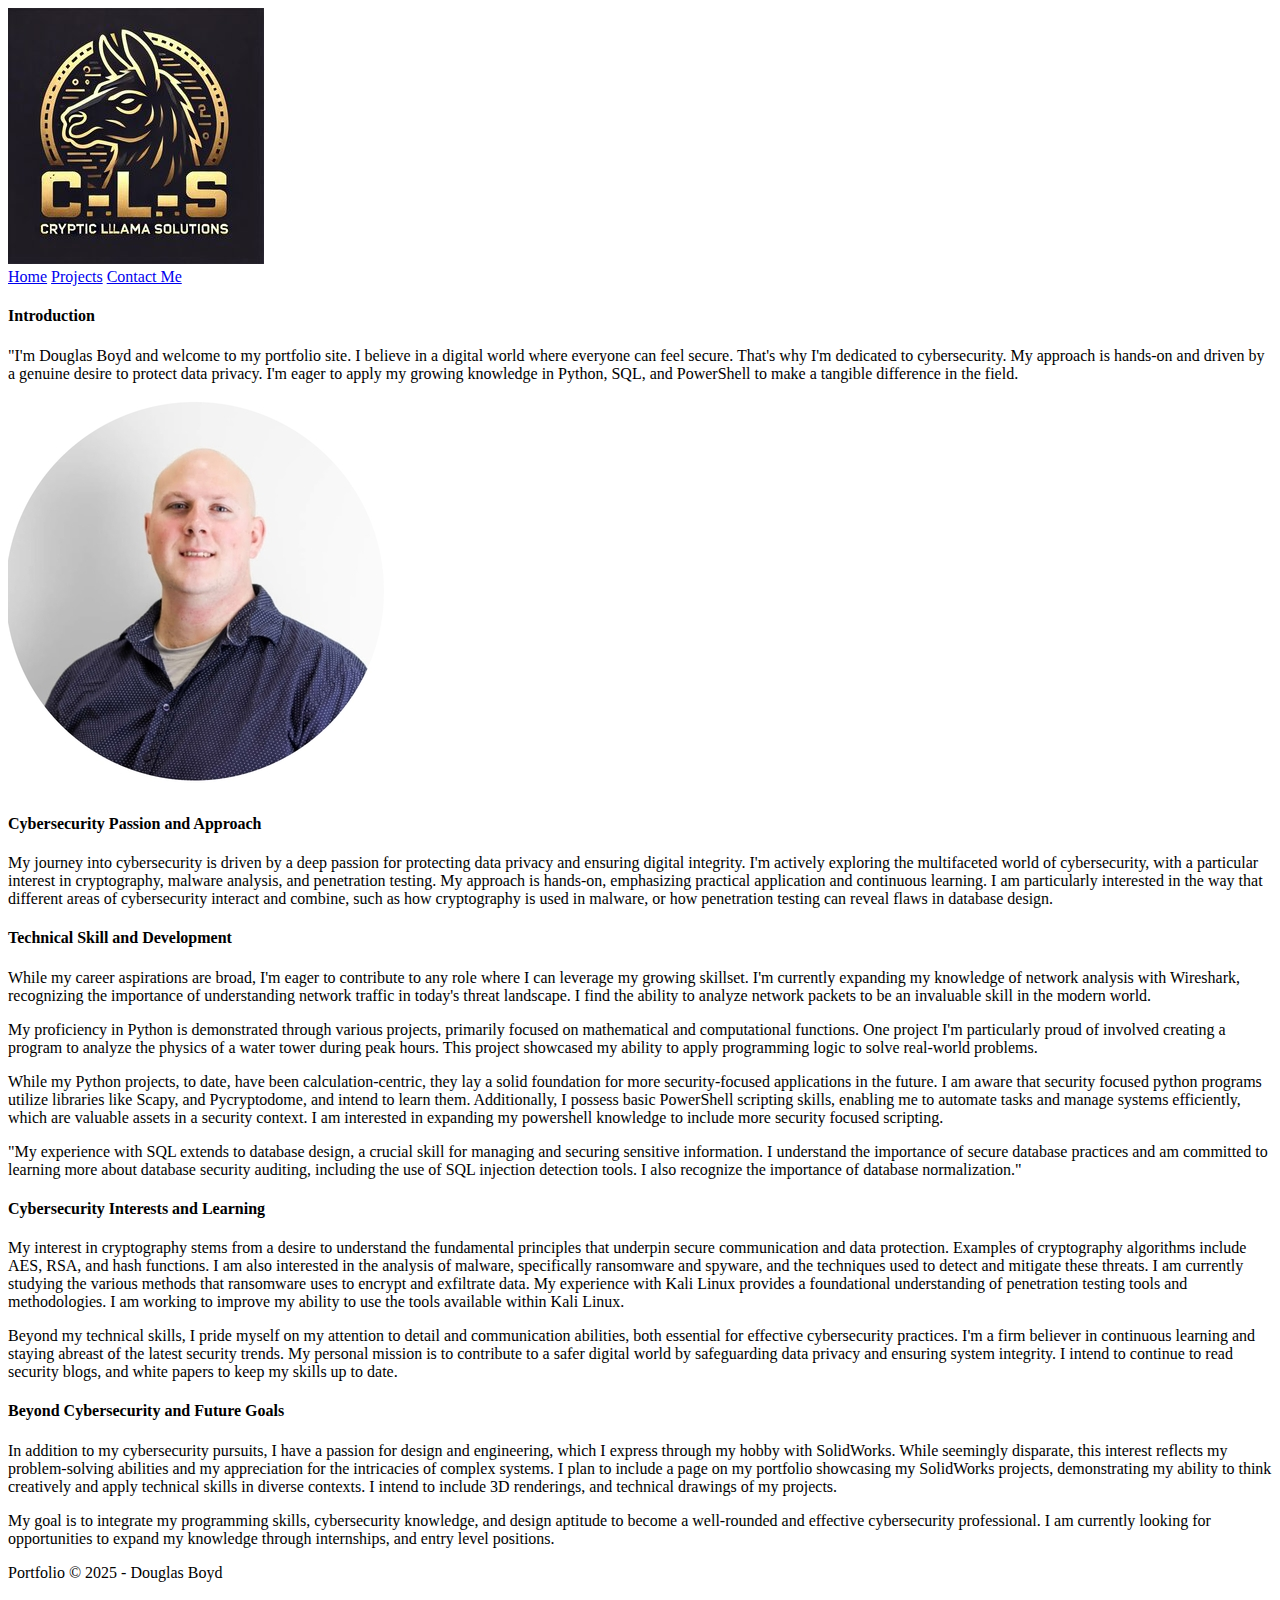
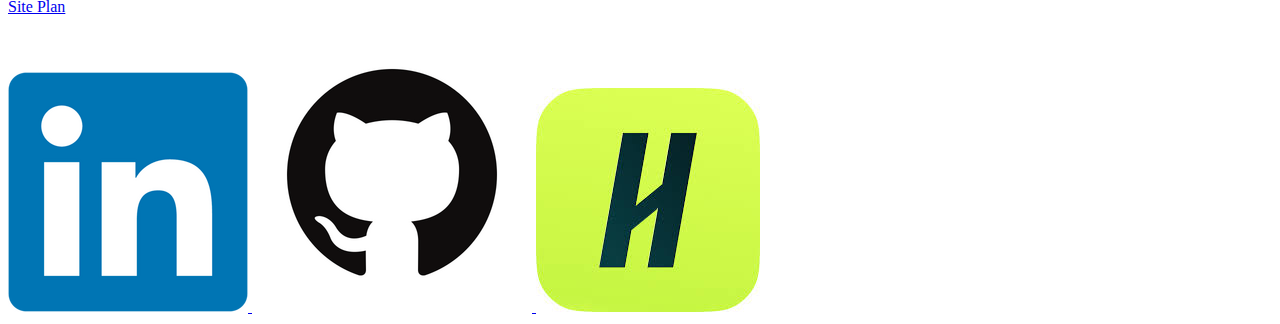
==== portfolio/index.html @ f450b002 "created html files for my home page and children pages of my personal site." ====
<!DOCTYPE html>
<html lang="en">
    <head>
        <meta charset="UTF-8">
        <meta name="viewport" content="width=device-width, initial-scale=1.0">
        <title>Portfolio Home</title>
        <link rel="icon" href = "styles/favicon.ico">
        <link rel="stylesheet" href="styles/style.css">
    </head>
    <body>
        
        <div>
            <div>
                <header>
                    <a href="index.html">
                        <img src = "images/Llama_logo.jpg" alt="portfolio logo">
                    </a>
                    <nav>
                        <a href="index.html">Home</a>
                        <a href="projects.html">Projects</a>
                        <a href="Contactme.html">Contact Me</a>
                    </nav>
                </header>
            </div>


            <main>
                <div>
                    <h4>Introduction</h4>
                    <p>
                        <span>"I'm Douglas Boyd and welcome to my portfolio site. I believe in a digital world where everyone can feel secure. That's 
                        why I'm dedicated to cybersecurity. My approach is hands-on and driven by a genuine desire to protect data privacy. 
                        I'm eager to apply my growing knowledge in Python, SQL, and PowerShell to make a tangible difference in the field.
                        </span>
                    </p>

                    <p>
                        <img src ="images/Me.jpg" alt ="Me">
                    </p>

                    <h4>Cybersecurity Passion and Approach</h4>
                    <p>
                        <span>
                        My journey into cybersecurity is driven by a deep passion for protecting data privacy and ensuring digital integrity. 
                        I'm actively exploring the multifaceted world of cybersecurity, with a particular interest in cryptography, malware analysis, 
                        and penetration testing. My approach is hands-on, emphasizing practical application and continuous learning. I am particularly 
                        interested in the way that different areas of cybersecurity interact and combine, such as how cryptography is used in malware, or 
                        how penetration testing can reveal flaws in database design.
                        </span>
                    </p>

                    <h4>Technical Skill and Development</h4>
                    <p>
                        <span>
                        While my career aspirations are broad, I'm eager to contribute to any role where I can leverage my growing skillset. 
                        I'm currently expanding my knowledge of network analysis with Wireshark, recognizing the importance of understanding network 
                        traffic in today's threat landscape. I find the ability to analyze network packets to be an invaluable skill in the modern world.
                        </span>
                    </p>
                    <p>
                        <span>
                        My proficiency in Python is demonstrated through various projects, primarily focused on mathematical and computational functions. 
                        One project I'm particularly proud of involved creating a program to analyze the physics of a water tower during peak hours. This
                        project showcased my ability to apply programming logic to solve real-world problems.
                        </span>
                    </p>
                    <p>
                        <span>
                        While my Python projects, to date, have been calculation-centric, they lay a solid foundation for more security-focused applications
                        in the future. I am aware that security focused python programs utilize libraries like Scapy, and Pycryptodome, and intend to learn them.
                            Additionally, I possess basic PowerShell scripting skills, enabling me to automate tasks and manage systems efficiently, which are valuable 
                            assets in a security context. I am interested in expanding my powershell knowledge to include more security focused scripting.
                        </span>
                    </p>
                    <p>
                        <span>
                        "My experience with SQL extends to database design, a crucial skill for managing and securing sensitive information. I understand the
                        importance of secure database practices and am committed to learning more about database security auditing, including the use of SQL 
                        injection detection tools. I also recognize the importance of database normalization."
                        </span>
                    </p>

                    <h4>Cybersecurity Interests and Learning</h4>
                    <p>
                        <span>
                        My interest in cryptography stems from a desire to understand the fundamental principles that underpin secure communication and data
                        protection. Examples of cryptography algorithms include AES, RSA, and hash functions. I am also interested in the analysis of malware, 
                        specifically ransomware and spyware, and the techniques used to detect and mitigate these threats. I am currently studying the various 
                        methods that ransomware uses to encrypt and exfiltrate data. My experience with Kali Linux provides a foundational understanding of 
                        penetration testing tools and methodologies. I am working to improve my ability to use the tools available within Kali Linux.
                        </span>
                    </p>
                    <p>
                        <span>
                        Beyond my technical skills, I pride myself on my attention to detail and communication abilities, both essential for effective 
                        cybersecurity practices. I'm a firm believer in continuous learning and staying abreast of the latest security trends. My personal
                        mission is to contribute to a safer digital world by safeguarding data privacy and ensuring system integrity. I intend to continue 
                        to read security blogs, and white papers to keep my skills up to date.
                        </span>
                    </p>

                    <h4>Beyond Cybersecurity and Future Goals</h4>
                    <p>
                        <span>
                        In addition to my cybersecurity pursuits, I have a passion for design and engineering, which I express through my hobby with SolidWorks. 
                        While seemingly disparate, this interest reflects my problem-solving abilities and my appreciation for the intricacies of complex systems. 
                        I plan to include a page on my portfolio showcasing my SolidWorks projects, demonstrating my ability to think creatively and apply 
                        technical skills in diverse contexts. I intend to include 3D renderings, and technical drawings of my projects.
                        </span>
                    </p>
                    <p>
                        <span>
                        My goal is to integrate my programming skills, cybersecurity knowledge, and design aptitude to become a well-rounded and effective 
                        cybersecurity professional. I am currently looking for opportunities to expand my knowledge through internships, and entry level 
                        positions.
                        </span>
                    </p>
                    
                </div>
            </main>

            <div>
                <footer>
                    <p> Portfolio &copy; 2025 - Douglas Boyd</p>
                    <p><a href="site-plan.html">Site Plan</a></p>
                    <div class="social">
                        <a href="https://www.linkedin.com/in/doug-boyd/" target="_blank">
                            <img src="images/linkedin.png" alt="Linkedin icon">
                        </a>
                        <a href="https://github.com/douglasboydofficial" target="_blank">
                            <img src="images/Github_logo.png" alt="Github icon">
                        </a>
                        <a href="https://byui.joinhandshake.com/profiles/8ey34t" target="_blank">
                            <img src="images/Handshake_logo.jpg" alt="Handshake icon">
                </footer>
            </div>
        </div>
    </body>
</html>
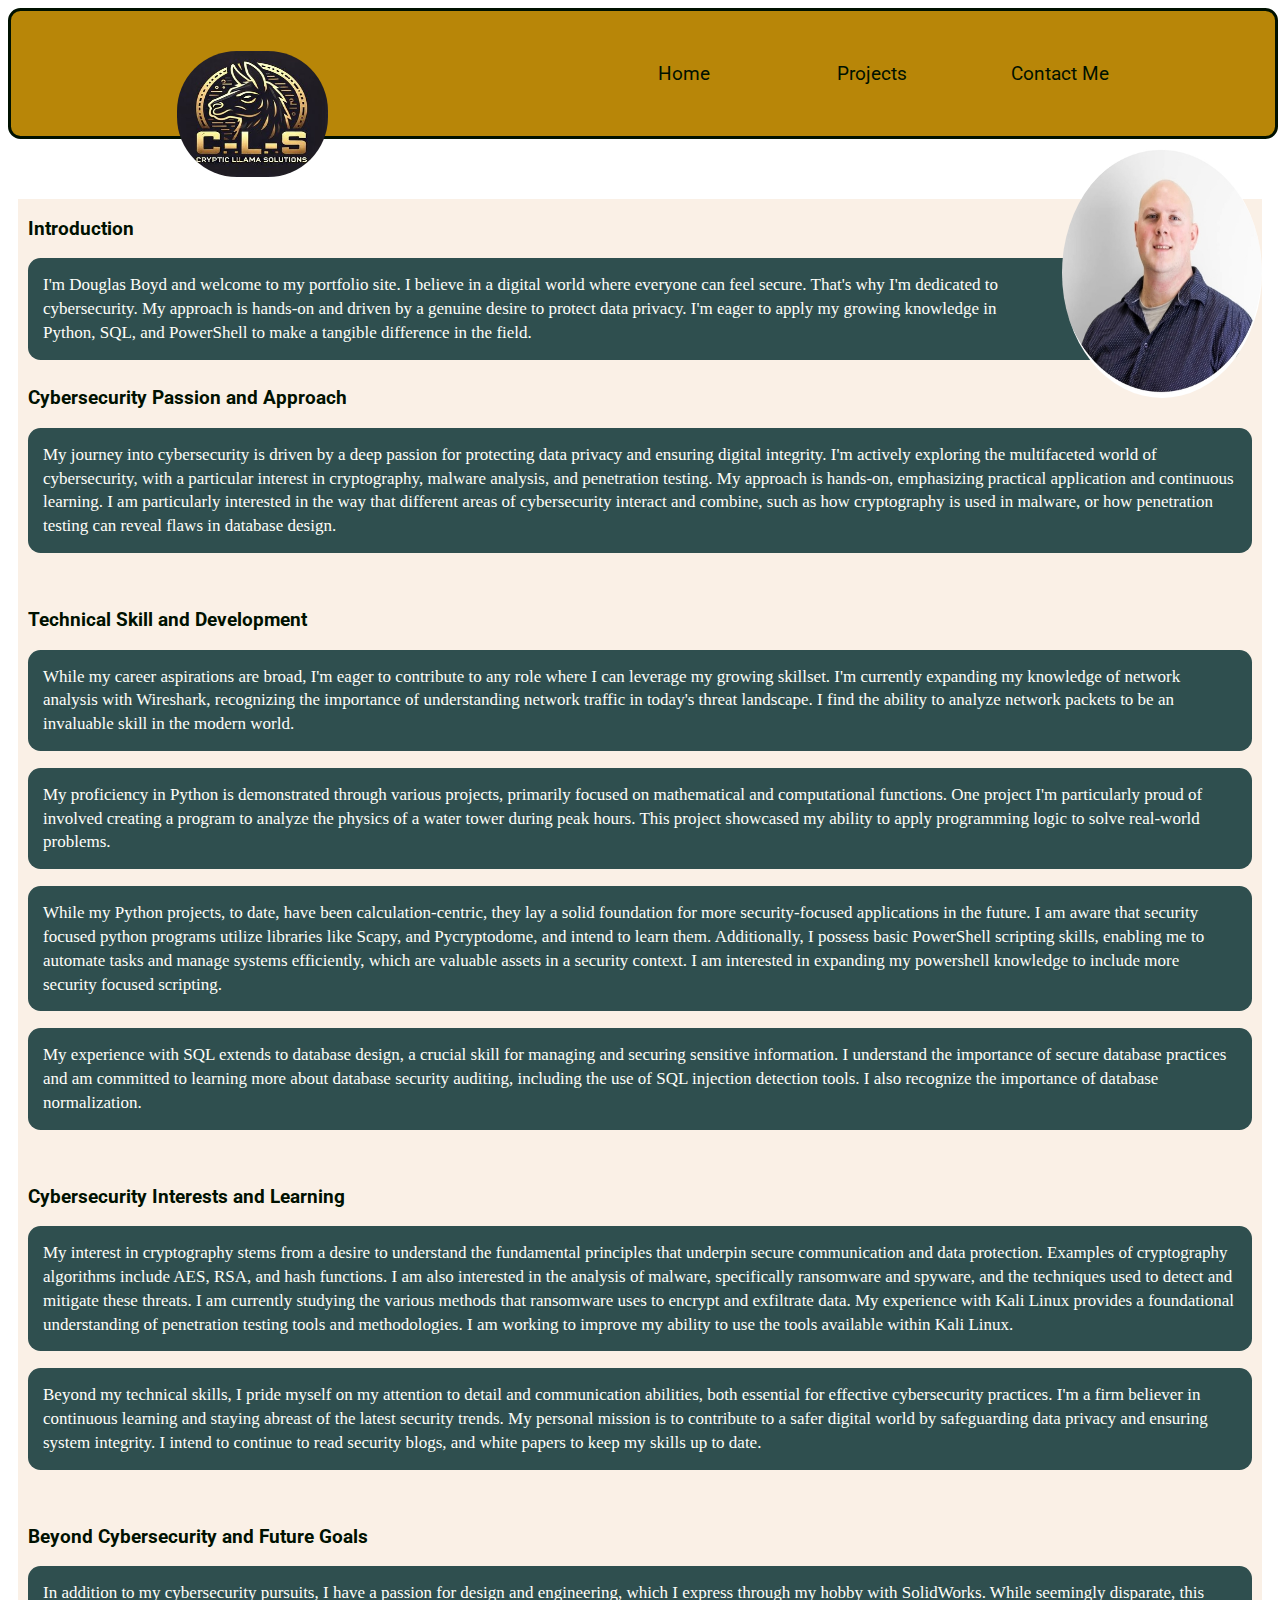
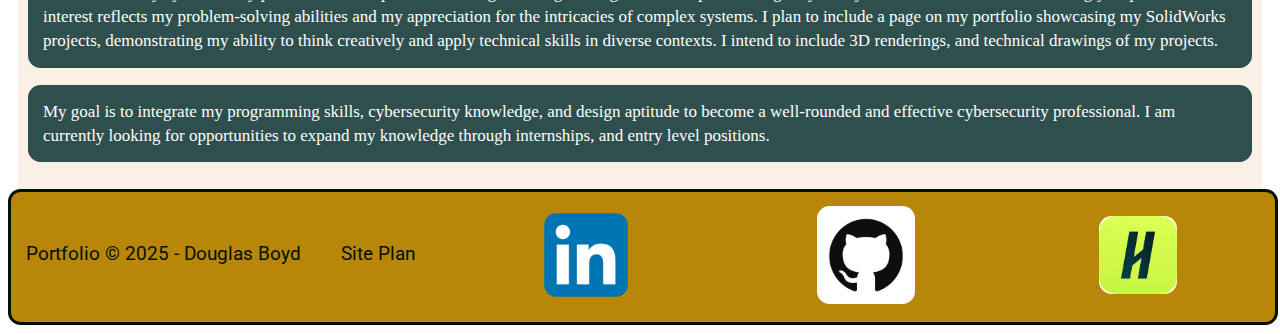
==== commit 58c36eb9: "Added css for personal site, home page" ====
--- a/portfolio/index.html
+++ b/portfolio/index.html
@@ -9,131 +9,137 @@
     </head>
     <body>
         
-        <div>
-            <div>
+
+            <div class="navigationbar">
                 <header>
                     <a href="index.html">
-                        <img src = "images/Llama_logo.jpg" alt="portfolio logo">
+                        <img src = "images/Llama_logo.jpg" alt="portfolio logo" id="logolink">
                     </a>
-                    <nav>
-                        <a href="index.html">Home</a>
-                        <a href="projects.html">Projects</a>
-                        <a href="Contactme.html">Contact Me</a>
+                    <nav class="headerlink">
+                        <a href="index.html" id="Homelink">Home</a>
+                        <a href="projects.html" id="Projectslink">Projects</a>
+                        <a href="Contactme.html" id="Contactmelink">Contact Me</a>
                     </nav>
                 </header>
             </div>
 
 
-            <main>
-                <div>
-                    <h4>Introduction</h4>
-                    <p>
-                        <span>"I'm Douglas Boyd and welcome to my portfolio site. I believe in a digital world where everyone can feel secure. That's 
+            <main id="homepage">
+                
+                    <section id="introduction">
+                        <h3>Introduction</h3>
+                        <img src ="images/Me.jpg" alt ="Me">
+                        <p>I'm Douglas Boyd and welcome to my portfolio site. I believe in a digital world where everyone can feel secure. That's 
                         why I'm dedicated to cybersecurity. My approach is hands-on and driven by a genuine desire to protect data privacy. 
                         I'm eager to apply my growing knowledge in Python, SQL, and PowerShell to make a tangible difference in the field.
-                        </span>
-                    </p>
+                        </p>
+                    </section>
 
-                    <p>
-                        <img src ="images/Me.jpg" alt ="Me">
-                    </p>
+                    <section id="block2">
+                        <h3>Cybersecurity Passion and Approach</h3>
+                        <p>
+                            <span>
+                            My journey into cybersecurity is driven by a deep passion for protecting data privacy and ensuring digital integrity. 
+                            I'm actively exploring the multifaceted world of cybersecurity, with a particular interest in cryptography, malware analysis, 
+                            and penetration testing. My approach is hands-on, emphasizing practical application and continuous learning. I am particularly 
+                            interested in the way that different areas of cybersecurity interact and combine, such as how cryptography is used in malware, or 
+                            how penetration testing can reveal flaws in database design.
+                            </span>
+                        </p>
+                    </section>
 
-                    <h4>Cybersecurity Passion and Approach</h4>
-                    <p>
-                        <span>
-                        My journey into cybersecurity is driven by a deep passion for protecting data privacy and ensuring digital integrity. 
-                        I'm actively exploring the multifaceted world of cybersecurity, with a particular interest in cryptography, malware analysis, 
-                        and penetration testing. My approach is hands-on, emphasizing practical application and continuous learning. I am particularly 
-                        interested in the way that different areas of cybersecurity interact and combine, such as how cryptography is used in malware, or 
-                        how penetration testing can reveal flaws in database design.
-                        </span>
-                    </p>
+                    <section id="block3">
+                        <h3>Technical Skill and Development</h3>
+                        <p>
+                            <span>
+                            While my career aspirations are broad, I'm eager to contribute to any role where I can leverage my growing skillset. 
+                            I'm currently expanding my knowledge of network analysis with Wireshark, recognizing the importance of understanding network 
+                            traffic in today's threat landscape. I find the ability to analyze network packets to be an invaluable skill in the modern world.
+                            </span>
+                        </p>
+                        <p>
+                            <span>
+                            My proficiency in Python is demonstrated through various projects, primarily focused on mathematical and computational functions. 
+                            One project I'm particularly proud of involved creating a program to analyze the physics of a water tower during peak hours. This
+                            project showcased my ability to apply programming logic to solve real-world problems.
+                            </span>
+                        </p>
+                        <p>
+                            <span>
+                            While my Python projects, to date, have been calculation-centric, they lay a solid foundation for more security-focused applications
+                            in the future. I am aware that security focused python programs utilize libraries like Scapy, and Pycryptodome, and intend to learn them.
+                                Additionally, I possess basic PowerShell scripting skills, enabling me to automate tasks and manage systems efficiently, which are valuable 
+                                assets in a security context. I am interested in expanding my powershell knowledge to include more security focused scripting.
+                            </span>
+                        </p>
+                        <p>
+                            <span>
+                            My experience with SQL extends to database design, a crucial skill for managing and securing sensitive information. I understand the
+                            importance of secure database practices and am committed to learning more about database security auditing, including the use of SQL 
+                            injection detection tools. I also recognize the importance of database normalization.
+                            </span>
+                        </p>
+                    </section>
 
-                    <h4>Technical Skill and Development</h4>
-                    <p>
-                        <span>
-                        While my career aspirations are broad, I'm eager to contribute to any role where I can leverage my growing skillset. 
-                        I'm currently expanding my knowledge of network analysis with Wireshark, recognizing the importance of understanding network 
-                        traffic in today's threat landscape. I find the ability to analyze network packets to be an invaluable skill in the modern world.
-                        </span>
-                    </p>
-                    <p>
-                        <span>
-                        My proficiency in Python is demonstrated through various projects, primarily focused on mathematical and computational functions. 
-                        One project I'm particularly proud of involved creating a program to analyze the physics of a water tower during peak hours. This
-                        project showcased my ability to apply programming logic to solve real-world problems.
-                        </span>
-                    </p>
-                    <p>
-                        <span>
-                        While my Python projects, to date, have been calculation-centric, they lay a solid foundation for more security-focused applications
-                        in the future. I am aware that security focused python programs utilize libraries like Scapy, and Pycryptodome, and intend to learn them.
-                            Additionally, I possess basic PowerShell scripting skills, enabling me to automate tasks and manage systems efficiently, which are valuable 
-                            assets in a security context. I am interested in expanding my powershell knowledge to include more security focused scripting.
-                        </span>
-                    </p>
-                    <p>
-                        <span>
-                        "My experience with SQL extends to database design, a crucial skill for managing and securing sensitive information. I understand the
-                        importance of secure database practices and am committed to learning more about database security auditing, including the use of SQL 
-                        injection detection tools. I also recognize the importance of database normalization."
-                        </span>
-                    </p>
+                    <section id="block4">
+                        <h3>Cybersecurity Interests and Learning</h3>
+                        <p>
+                            <span>
+                            My interest in cryptography stems from a desire to understand the fundamental principles that underpin secure communication and data
+                            protection. Examples of cryptography algorithms include AES, RSA, and hash functions. I am also interested in the analysis of malware, 
+                            specifically ransomware and spyware, and the techniques used to detect and mitigate these threats. I am currently studying the various 
+                            methods that ransomware uses to encrypt and exfiltrate data. My experience with Kali Linux provides a foundational understanding of 
+                            penetration testing tools and methodologies. I am working to improve my ability to use the tools available within Kali Linux.
+                            </span>
+                        </p>
+                        <p>
+                            <span>
+                            Beyond my technical skills, I pride myself on my attention to detail and communication abilities, both essential for effective 
+                            cybersecurity practices. I'm a firm believer in continuous learning and staying abreast of the latest security trends. My personal
+                            mission is to contribute to a safer digital world by safeguarding data privacy and ensuring system integrity. I intend to continue 
+                            to read security blogs, and white papers to keep my skills up to date.
+                            </span>
+                        </p>
+                    </section>
 
-                    <h4>Cybersecurity Interests and Learning</h4>
-                    <p>
-                        <span>
-                        My interest in cryptography stems from a desire to understand the fundamental principles that underpin secure communication and data
-                        protection. Examples of cryptography algorithms include AES, RSA, and hash functions. I am also interested in the analysis of malware, 
-                        specifically ransomware and spyware, and the techniques used to detect and mitigate these threats. I am currently studying the various 
-                        methods that ransomware uses to encrypt and exfiltrate data. My experience with Kali Linux provides a foundational understanding of 
-                        penetration testing tools and methodologies. I am working to improve my ability to use the tools available within Kali Linux.
-                        </span>
-                    </p>
-                    <p>
-                        <span>
-                        Beyond my technical skills, I pride myself on my attention to detail and communication abilities, both essential for effective 
-                        cybersecurity practices. I'm a firm believer in continuous learning and staying abreast of the latest security trends. My personal
-                        mission is to contribute to a safer digital world by safeguarding data privacy and ensuring system integrity. I intend to continue 
-                        to read security blogs, and white papers to keep my skills up to date.
-                        </span>
-                    </p>
-
-                    <h4>Beyond Cybersecurity and Future Goals</h4>
-                    <p>
-                        <span>
-                        In addition to my cybersecurity pursuits, I have a passion for design and engineering, which I express through my hobby with SolidWorks. 
-                        While seemingly disparate, this interest reflects my problem-solving abilities and my appreciation for the intricacies of complex systems. 
-                        I plan to include a page on my portfolio showcasing my SolidWorks projects, demonstrating my ability to think creatively and apply 
-                        technical skills in diverse contexts. I intend to include 3D renderings, and technical drawings of my projects.
-                        </span>
-                    </p>
-                    <p>
-                        <span>
-                        My goal is to integrate my programming skills, cybersecurity knowledge, and design aptitude to become a well-rounded and effective 
-                        cybersecurity professional. I am currently looking for opportunities to expand my knowledge through internships, and entry level 
-                        positions.
-                        </span>
-                    </p>
-                    
-                </div>
+                    <section id="block5">
+                        <h3>Beyond Cybersecurity and Future Goals</h3>
+                        <p>
+                            <span>
+                            In addition to my cybersecurity pursuits, I have a passion for design and engineering, which I express through my hobby with SolidWorks. 
+                            While seemingly disparate, this interest reflects my problem-solving abilities and my appreciation for the intricacies of complex systems. 
+                            I plan to include a page on my portfolio showcasing my SolidWorks projects, demonstrating my ability to think creatively and apply 
+                            technical skills in diverse contexts. I intend to include 3D renderings, and technical drawings of my projects.
+                            </span>
+                        </p>
+                        <p>
+                            <span>
+                            My goal is to integrate my programming skills, cybersecurity knowledge, and design aptitude to become a well-rounded and effective 
+                            cybersecurity professional. I am currently looking for opportunities to expand my knowledge through internships, and entry level 
+                            positions.
+                            </span>
+                        </p>
+                    </section>
+                
             </main>
 
             <div>
-                <footer>
-                    <p> Portfolio &copy; 2025 - Douglas Boyd</p>
-                    <p><a href="site-plan.html">Site Plan</a></p>
+                <footer id="footer">
+                    <p id="copyright">Portfolio &copy; 2025 - Douglas Boyd</p>
+                    <p id="siteplanlink"><a href="site-plan.html">Site Plan</a></p>
                     <div class="social">
                         <a href="https://www.linkedin.com/in/doug-boyd/" target="_blank">
-                            <img src="images/linkedin.png" alt="Linkedin icon">
+                            <img src="images/linkedin.png" alt="Linkedin icon" id="linkedinicon">
                         </a>
                         <a href="https://github.com/douglasboydofficial" target="_blank">
-                            <img src="images/Github_logo.png" alt="Github icon">
+                            <img src="images/Github_logo.png" alt="Github icon" id="githubicon">
                         </a>
                         <a href="https://byui.joinhandshake.com/profiles/8ey34t" target="_blank">
-                            <img src="images/Handshake_logo.jpg" alt="Handshake icon">
+                            <img src="images/Handshake_logo.jpg" alt="Handshake icon" id="handshakeicon">
+                        </a>
+                    </div>
                 </footer>
             </div>
-        </div>
+        
     </body>
 </html>--- a/portfolio/styles/style.css
+++ b/portfolio/styles/style.css
@@ -0,0 +1,241 @@
+@import url('https://fonts.googleapis.com/css2?family=Quantico:ital,wght@0,400;0,700;1,400;1,700&family=Roboto:ital,wght@0,100..900;1,100..900&display=swap');
+
+.navigationbar {
+    display: grid;
+    grid-template-columns: 2;
+}
+header {
+    width: 100%;
+    height: 125px;
+    display: flex;
+    justify-content: space-around;
+    margin-bottom: 60px;
+    border-style: solid;
+    border-width: 3px;
+    border-color: #001100;
+    border-top-left-radius: 12.5px;
+    border-top-right-radius: 12.5px;
+    border-bottom-right-radius: 12.5px;
+    border-bottom-left-radius: 12.5px;
+    background-color: #B88608;
+}
+
+#logolink {
+    grid-column: 0/ span 1;
+    width: 120%;
+    height: 120%;
+    border-top-left-radius: 60px;
+    border-top-right-radius: 60px;
+    border-bottom-right-radius: 60px;
+    border-bottom-left-radius: 60px;
+    margin-top: 30px;
+    z-index: 0;
+}
+
+#logolink:hover {
+    border-style: inset;
+    border-style: outset;
+}
+
+header nav {
+    height: 100%;
+    grid-column: 1/ span 2;
+    display:grid;
+    grid-template-columns: 1fr 1fr 1fr;
+    align-items: center;
+    column-gap: 70px;
+}
+
+a { 
+    color: #001100;
+    text-decoration: none;
+    font-family: Roboto;
+    font-size: 1.2em;
+    padding: 10px;
+    text-align: center;
+}
+
+.headerlink a:hover {
+    color: #FEFEFA;
+    background-color: #2F4F4F;
+    border-top-left-radius: 12.5px;
+    border-top-right-radius: 12.5px;
+    border-bottom-right-radius: 12.5px;
+    border-bottom-left-radius: 12.5px;
+    border-style: solid;
+    border-width: 2px;
+    border-color: #001100;
+}
+
+
+
+
+#homepage {
+    display: grid;
+    grid-template-columns: 1fr;
+    grid-template-rows: repeat(5, auto);
+    margin-left: 10px;
+    margin-right: 10px;
+    background-color: #FAF0E6;
+}
+
+#introduction {
+    margin-bottom: -40px;
+    grid-row: 1 / span 1;
+}
+
+#introduction p {
+    width: 95%;
+}
+
+#introduction img {
+    float: right;
+    height: 250px;
+    width: 200px; /* Adjust based on your design */
+    margin-left: 10px; /* Adds spacing between the image and text */
+    margin-top: -110px;
+    border-radius: 60%; /* Keeps the circular shape as seen in the rendered page */
+}
+
+#introduction h4 {
+    clear:both
+}
+
+#introduction p {
+    margin-left: 10px;
+    margin-right: 10px;
+    padding: 15px;
+}
+
+#block2 {
+    grid-row: 2/ span 1;
+    padding-top: 10px;
+    padding-bottom: 10px;
+}
+
+#block3 {
+    grid-row: 3/ span 1;
+    padding-top: 10px;
+    padding-bottom: 10px;
+}
+
+#block4 {
+    grid-row: 4/ span 1;
+    padding-top: 10px;
+    padding-bottom: 10px;
+}
+
+#block5 {
+    grid-row: 5/ span 1;
+    padding-top: 10px;
+    padding-bottom: 10px;
+}
+
+
+
+.footer {
+    display: grid;
+    grid-template-columns: 3;
+    grid-template-rows: 1;
+    column-gap: 70px;
+}
+
+footer {
+    width: 100%;
+    height: 130px;  
+    display: flex;
+    justify-content: space-around;  
+    border-style: solid;
+    border-width: 3px;
+    border-color: #001100;
+    border-top-left-radius: 12.5px;
+    border-top-right-radius: 12.5px;
+    border-bottom-right-radius: 12.5px;
+    border-bottom-left-radius: 12.5px;
+    background-color: #B88608;
+}
+
+#copyright {
+    grid-column: 0/ span 1;
+    align-items: center;
+    margin-top: 50px;
+    margin-bottom: 50px;
+    color: #001100;
+    font-family: Roboto;
+    font-size: 1.2em;
+}
+
+#siteplanlink {
+    grid-column: 1/ span 1;
+    align-items: center;
+    margin-top: 50px;
+    margin-bottom: 50px;
+    font-family: Roboto;
+}
+
+#siteplanlink a:hover {
+    color: #FEFEFA;
+    background-color: #2F4F4F;
+    border-top-left-radius: 12.5px;
+    border-top-right-radius: 12.5px;
+    border-bottom-right-radius: 12.5px;
+    border-bottom-left-radius: 12.5px;
+    border-style: solid;
+    border-width: 2px;
+    border-color: #001100;
+}
+
+.social {
+    grid-column: 2/ span 1;
+    display: flex;
+    justify-content: space-around;
+    align-items: center;
+}
+
+footer img {
+    height: 35%;
+    width: 35%;
+    margin-top: 15px;
+    margin-bottom: 15px;
+    border-top-left-radius: 12.5px;
+    border-top-right-radius: 12.5px;
+    border-bottom-right-radius: 12.5px;
+    border-bottom-left-radius: 12.5px;
+}
+
+main p {
+    border-top-left-radius: 12.5px;
+    border-top-right-radius: 12.5px;
+    border-bottom-right-radius: 12.5px;
+    border-bottom-left-radius: 12.5px;
+    padding: 15px;
+    background-color: #2F4F4F;
+    color: #FEFEFA;
+    font-family: Quantico, Exo 2, Roboto Mono;
+    font-size: 17px;
+    margin-left: 10px;
+    margin-right: 10px;
+    line-height: 1.4em;
+}
+
+h3 {
+    position: relative;
+    color: #001100;
+    font-family: Roboto;
+    margin-left: 10px;
+}
+
+#linkedinicon:hover {
+    border-style: inset;
+    border-style: outset;
+}
+
+#githubicon:hover {
+    border-style: inset;
+    border-style: outset;
+}
+
+#handshakeicon:hover {
+    border-style: inset;
+    border-style: outset;
+}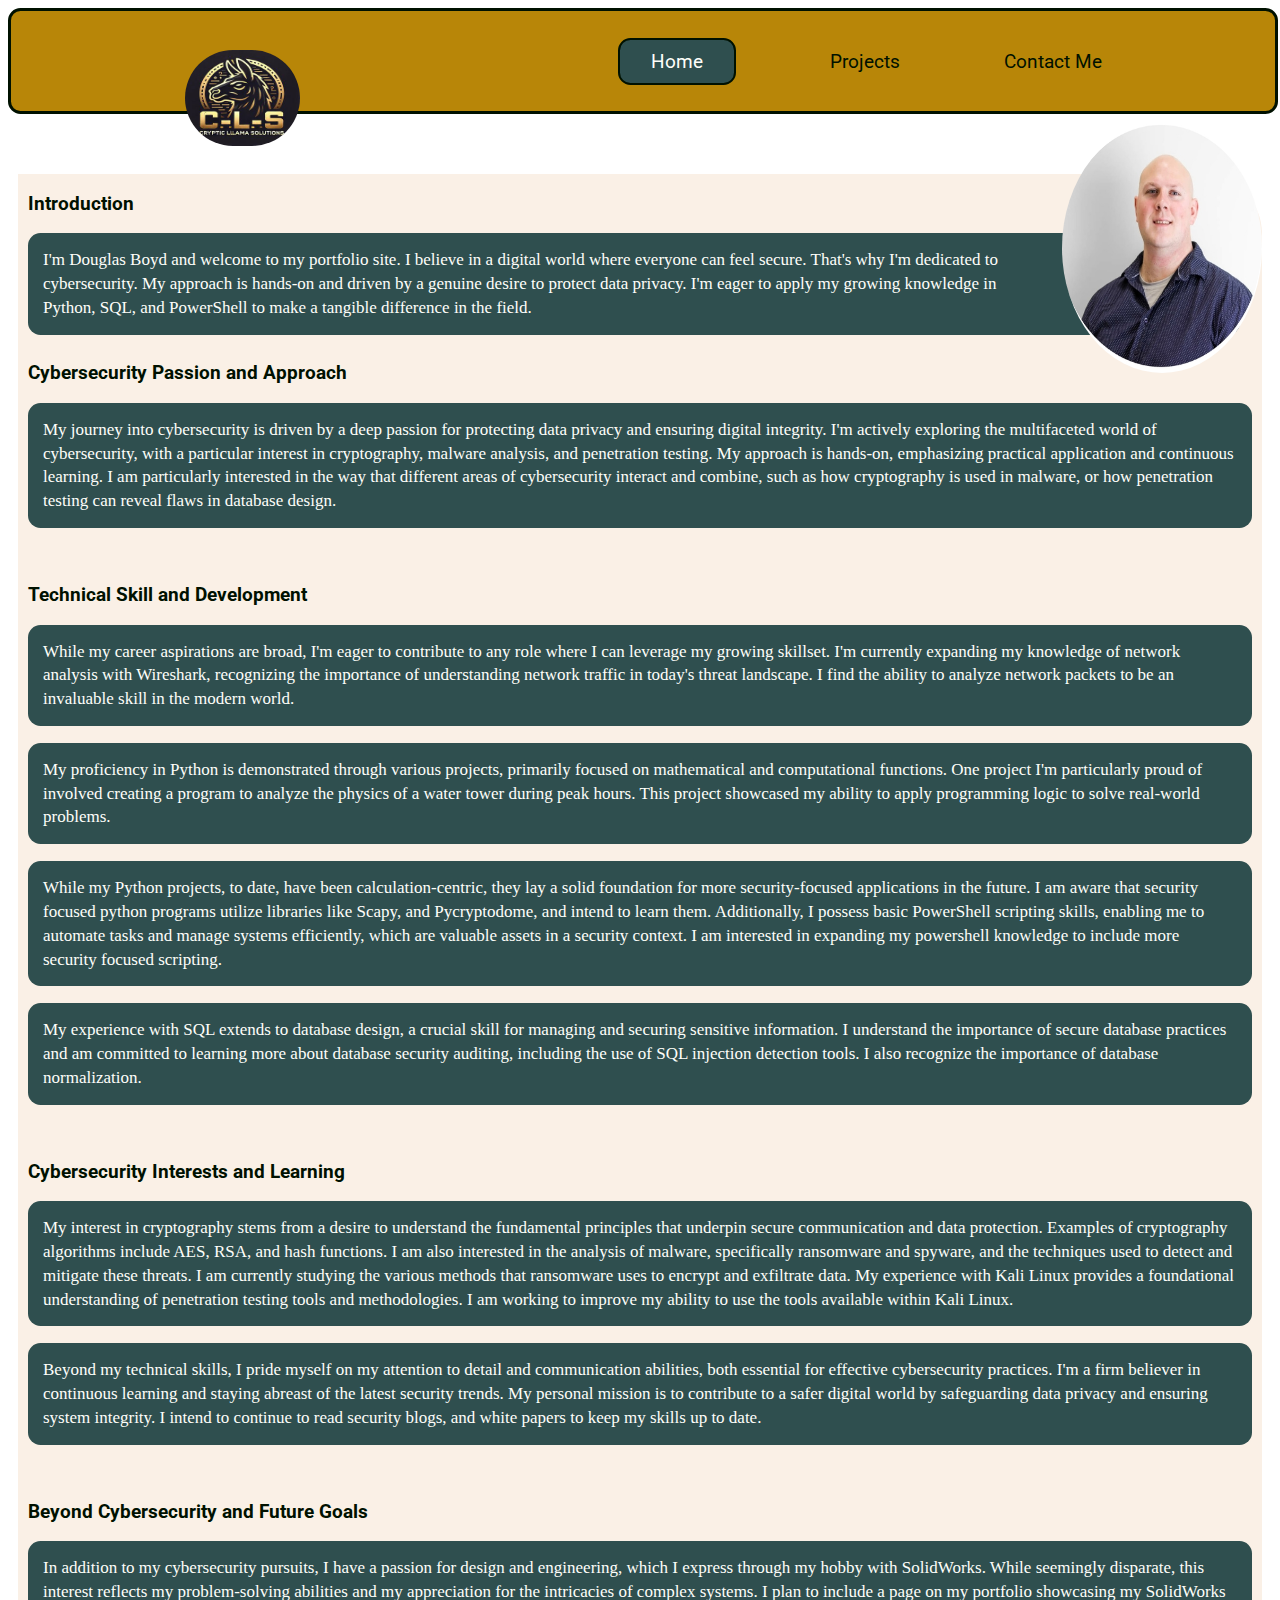
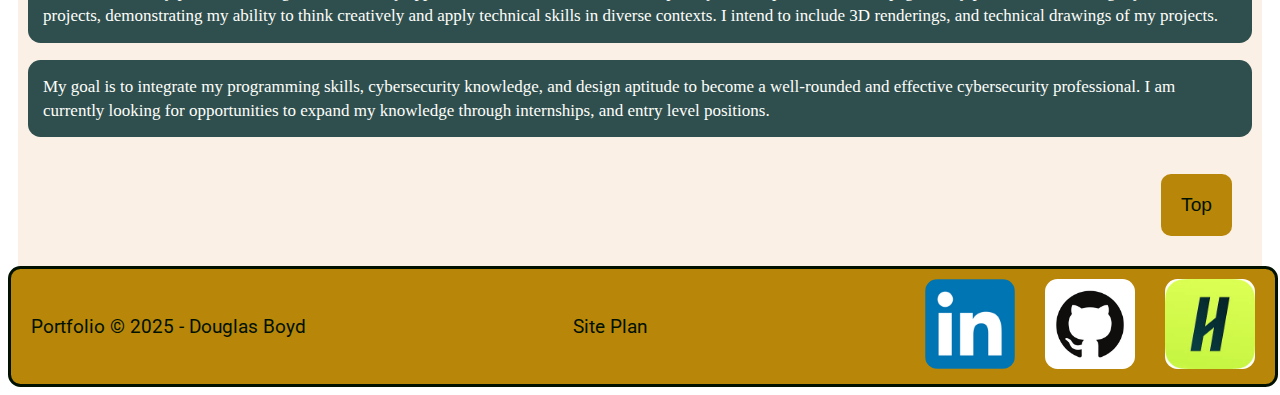
==== commit 11183dba: "added some web components to my home page." ====
--- a/portfolio/index.html
+++ b/portfolio/index.html
@@ -6,6 +6,27 @@
         <title>Portfolio Home</title>
         <link rel="icon" href = "styles/favicon.ico">
         <link rel="stylesheet" href="styles/style.css">
+        <script>
+            // Get the button:
+let mybutton = document.getElementById("myBtn");
+
+// When the user scrolls down 20px from the top of the document, show the button
+window.onscroll = function() {scrollFunction()};
+
+function scrollFunction() {
+  if (document.body.scrollTop > 20 || document.documentElement.scrollTop > 20) {
+    mybutton.style.display = "block";
+  } else {
+    mybutton.style.display = "none";
+  }
+}
+
+// When the user clicks on the button, scroll to the top of the document
+function topFunction() {
+  document.body.scrollTop = 0; // For Safari
+  document.documentElement.scrollTop = 0; // For Chrome, Firefox, IE and Opera
+}
+        </script>
     </head>
     <body>
         
@@ -16,7 +37,7 @@
                         <img src = "images/Llama_logo.jpg" alt="portfolio logo" id="logolink">
                     </a>
                     <nav class="headerlink">
-                        <a href="index.html" id="Homelink">Home</a>
+                        <a class="active" href="index.html" id="Homelink">Home</a>
                         <a href="projects.html" id="Projectslink">Projects</a>
                         <a href="Contactme.html" id="Contactmelink">Contact Me</a>
                     </nav>
@@ -120,13 +141,17 @@
                             </span>
                         </p>
                     </section>
-                
+                    
+                <div class="bottomtotop"> 
+                    <button onclick="topFunction()" id="myBtn" title="Go to top">Top</button>
+                </div>
+
             </main>
 
             <div>
-                <footer id="footer">
-                    <p id="copyright">Portfolio &copy; 2025 - Douglas Boyd</p>
-                    <p id="siteplanlink"><a href="site-plan.html">Site Plan</a></p>
+                <footer>
+                    <span id="copyright">Portfolio &copy; 2025 - Douglas Boyd</span>
+                    <a id="siteplanlink" href="site-plan.html">Site Plan</a>
                     <div class="social">
                         <a href="https://www.linkedin.com/in/doug-boyd/" target="_blank">
                             <img src="images/linkedin.png" alt="Linkedin icon" id="linkedinicon">
--- a/portfolio/styles/style.css
+++ b/portfolio/styles/style.css
@@ -1,12 +1,14 @@
 @import url('https://fonts.googleapis.com/css2?family=Quantico:ital,wght@0,400;0,700;1,400;1,700&family=Roboto:ital,wght@0,100..900;1,100..900&display=swap');
 
+/*Header css styles*/
 .navigationbar {
     display: grid;
     grid-template-columns: 2;
 }
+
 header {
     width: 100%;
-    height: 125px;
+    height: 100px;
     display: flex;
     justify-content: space-around;
     margin-bottom: 60px;
@@ -28,13 +30,16 @@
     border-top-right-radius: 60px;
     border-bottom-right-radius: 60px;
     border-bottom-left-radius: 60px;
-    margin-top: 30px;
+    margin-top: 30%;
     z-index: 0;
 }
 
 #logolink:hover {
     border-style: inset;
     border-style: outset;
+    border-style: solid;
+    border-width: 3px;
+    border-color: #B88608;
 }
 
 header nav {
@@ -65,6 +70,7 @@
     border-style: solid;
     border-width: 2px;
     border-color: #001100;
+    
 }
 
 
@@ -77,6 +83,7 @@
     margin-left: 10px;
     margin-right: 10px;
     background-color: #FAF0E6;
+    border-top-right-radius: 60px;
 }
 
 #introduction {
@@ -131,78 +138,6 @@
     padding-bottom: 10px;
 }
 
-
-
-.footer {
-    display: grid;
-    grid-template-columns: 3;
-    grid-template-rows: 1;
-    column-gap: 70px;
-}
-
-footer {
-    width: 100%;
-    height: 130px;  
-    display: flex;
-    justify-content: space-around;  
-    border-style: solid;
-    border-width: 3px;
-    border-color: #001100;
-    border-top-left-radius: 12.5px;
-    border-top-right-radius: 12.5px;
-    border-bottom-right-radius: 12.5px;
-    border-bottom-left-radius: 12.5px;
-    background-color: #B88608;
-}
-
-#copyright {
-    grid-column: 0/ span 1;
-    align-items: center;
-    margin-top: 50px;
-    margin-bottom: 50px;
-    color: #001100;
-    font-family: Roboto;
-    font-size: 1.2em;
-}
-
-#siteplanlink {
-    grid-column: 1/ span 1;
-    align-items: center;
-    margin-top: 50px;
-    margin-bottom: 50px;
-    font-family: Roboto;
-}
-
-#siteplanlink a:hover {
-    color: #FEFEFA;
-    background-color: #2F4F4F;
-    border-top-left-radius: 12.5px;
-    border-top-right-radius: 12.5px;
-    border-bottom-right-radius: 12.5px;
-    border-bottom-left-radius: 12.5px;
-    border-style: solid;
-    border-width: 2px;
-    border-color: #001100;
-}
-
-.social {
-    grid-column: 2/ span 1;
-    display: flex;
-    justify-content: space-around;
-    align-items: center;
-}
-
-footer img {
-    height: 35%;
-    width: 35%;
-    margin-top: 15px;
-    margin-bottom: 15px;
-    border-top-left-radius: 12.5px;
-    border-top-right-radius: 12.5px;
-    border-bottom-right-radius: 12.5px;
-    border-bottom-left-radius: 12.5px;
-}
-
 main p {
     border-top-left-radius: 12.5px;
     border-top-right-radius: 12.5px;
@@ -225,17 +160,143 @@
     margin-left: 10px;
 }
 
+
+
+/*footer css*/
+footer {
+    width: 100%;
+    display: flex;
+    flex-direction: row;
+    justify-content: space-between;
+    align-items: center;
+    border-style: solid;
+    border-width: 3px;
+    border-color: #001100;
+    border-top-left-radius: 12.5px;
+    border-top-right-radius: 12.5px;
+    border-bottom-right-radius: 12.5px;
+    border-bottom-left-radius: 12.5px;
+    background-color: #B88608;
+}
+
+#copyright {
+    color: #001100;
+    font-family: Roboto;
+    font-size: 1.2em;
+    text-align: center;
+    padding-left: 20px;
+}
+
+#siteplanlink {
+    color: #001100;
+    font-family: Roboto;
+    font-size: 1.2em;   
+    text-align: center; 
+}
+
+.social {
+    display: flex;
+    flex-direction: row;
+    align-items: center;
+    gap: 10px;
+}
+
+footer img {
+    height: 90px;
+    width: 90px;
+    border-top-left-radius: 12.5px;
+    border-top-right-radius: 12.5px;
+    border-bottom-right-radius: 12.5px;
+    border-bottom-left-radius: 12.5px;
+}
+
+.social:last-child {
+    margin-right: 10px; 
+}
+
+#siteplanlink:hover {
+    color: #FEFEFA;
+    background-color: #2F4F4F;
+    border-top-left-radius: 12.5px;
+    border-top-right-radius: 12.5px;
+    border-bottom-right-radius: 12.5px;
+    border-bottom-left-radius: 12.5px;
+    border-style: solid;
+    border-width: 2px;
+    border-color: #001100;
+}
+
 #linkedinicon:hover {
     border-style: inset;
     border-style: outset;
+    box-shadow: 0 9px #AEAEAD;
+    
 }
 
 #githubicon:hover {
     border-style: inset;
     border-style: outset;
+    box-shadow: 0 9px #AEAEAD;
 }
 
 #handshakeicon:hover {
     border-style: inset;
     border-style: outset;
-}+    box-shadow: 0 9px #AEAEAD;
+}
+
+#linkedinicon:active {
+    box-shadow: 0 5px #AEAEAD;
+    transform: translateY(4px);
+}
+
+#githubicon:active {
+    box-shadow: 0 5px #AEAEAD;
+    transform: translateY(4px);
+}
+
+#handshakeicon:active {
+    box-shadow: 0 5px #AEAEAD;
+    transform: translateY(4px);
+}
+
+.active {
+    color: #FEFEFA;
+    background-color: #2F4F4F;
+    border-top-left-radius: 12.5px;
+    border-top-right-radius: 12.5px;
+    border-bottom-right-radius: 12.5px;
+    border-bottom-left-radius: 12.5px;
+    border-style: solid;
+    border-width: 2px;
+    border-color: #001100;
+}
+
+#myBtn {
+    position: relative; /* Fixed/sticky position */
+    float: right;
+    bottom: 10px; /* Place the button at the bottom of the page */
+    right: 30px; /* Place the button 30px from the right */
+    z-index: 99; /* Make sure it does not overlap */
+    border: none; /* Remove borders */
+    outline: none; /* Remove outline */
+    background-color: #B88608; /* Set a background color */
+    color: #001100; /* Text color */
+    cursor: pointer; /* Add a mouse pointer on hover */
+    padding: 15px; /* Some padding */
+    border-radius: 10px; /* Rounded corners */
+    font-size: 1.2em; /* Increase font size */
+    padding: 20px;
+  }
+  
+  #myBtn:hover {
+    background-color: #555; /* Add a dark-grey background on hover */
+    color: #FEFEFA;
+    border-style: solid;
+    border-color: #001100;
+  }
+
+  .bottomtotop {
+    margin-top: 20px;
+    margin-bottom: 20px;
+  }
